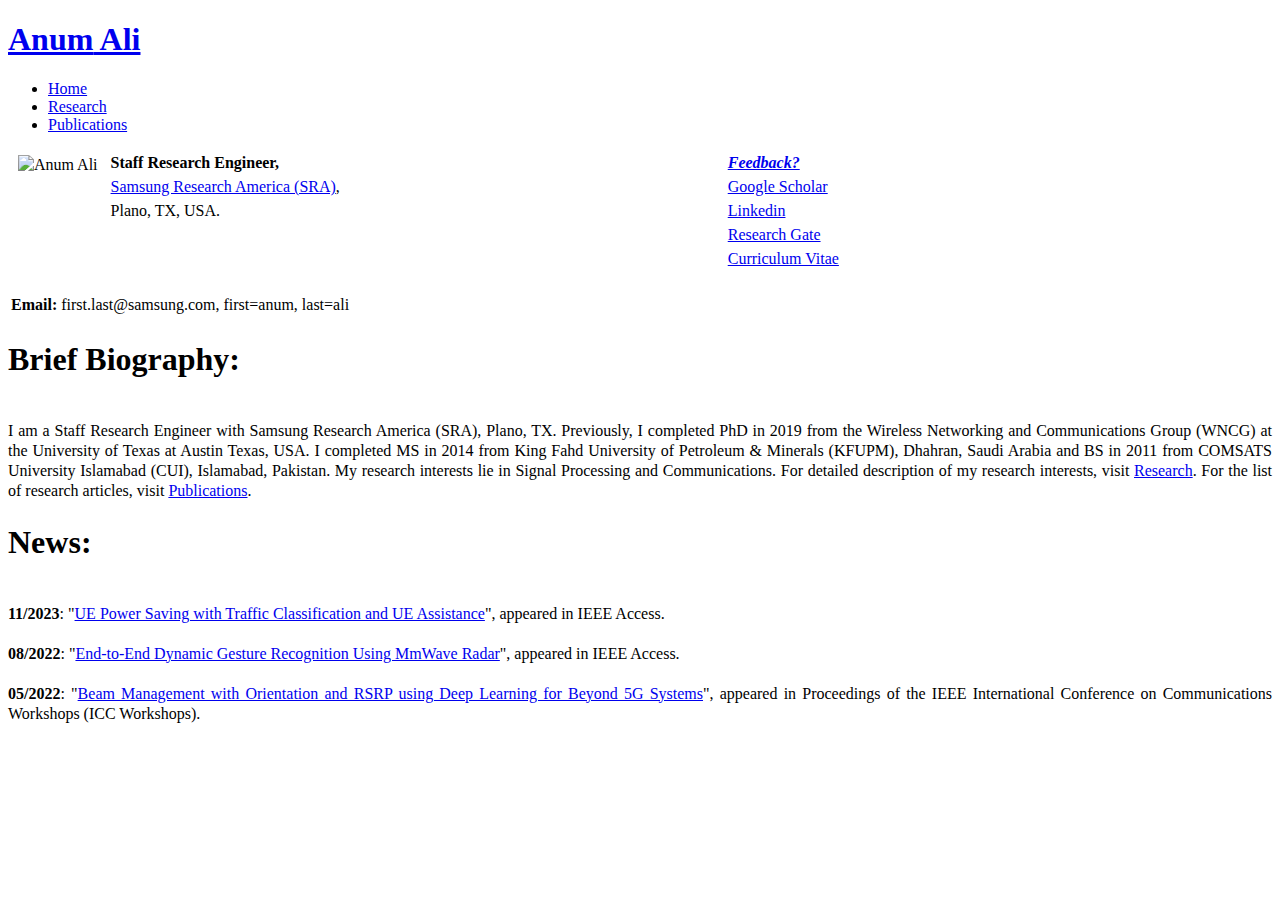
==== index.html @ 56176841 "Main files" ====
<!DOCTYPE html PUBLIC "-//W3C//DTD XHTML 1.0 Strict//EN" "
http://www.w3.org/TR/xhtml1/DTD/xhtml1-strict.dtd">
<html xmlns="http://www.w3.org/1999/xhtml">

<head>
	<meta http-equiv="Content-Type" content="text/html; charset=utf-8" />
	<title>Anum Ali | Home</title>
	<meta name="keywords" content="Anum Ali, Compressed Sensing, OFDM, millimeter wave" />
	<meta name="description" content="Anum's Homepage." />
	<meta name="robots" content="all,follow" />
	<link href="
http://fonts.googleapis.com/css?family=Open+Sans:400,300,600|Archivo+Narrow:400,700" rel=
"stylesheet" type="text/css" />
	<link href="css/default.css" rel="stylesheet" type="text/css" media="all" />
	
<script>
  (function(i,s,o,g,r,a,m){i['GoogleAnalyticsObject']=r;i[r]=i[r]||function(){
  (i[r].q=i[r].q||[]).push(arguments)},i[r].l=1*new Date();a=s.createElement(o),
  m=s.getElementsByTagName(o)[0];a.async=1;a.src=g;m.parentNode.insertBefore(a,m)
  })(window,document,'script','//www.google-analytics.com/analytics.js','ga');

  ga('create', 'UA-38587812-2', 'anumali.com');
  ga('send', 'pageview');

</script>

<style>
    .black_overlay{
        display: none;
        position: absolute;
        top: 0%;
        left: 0%;
        width: 100%;
        height: 100%;
        background-color: black;
        z-index:1001;
        -moz-opacity: 0.8;
        opacity:.80;
        filter: alpha(opacity=80);
    }
    .white_content {
        display: none;
        position: absolute;
        top: 25%;
        left: 25%;
        width: 50%;
        height: 50%;
        padding: 16px;
        border: 16px solid orange;
        background-color: white;
        z-index:1002;
        overflow: auto;
    }
</style>

</head>

<body>

<div id="header" class="container">
	<div id="logo">
		<h1><a href="index.html">Anum<span> Ali</span></a></h1>
	</div>
	<div id="menu">
		<ul>
			<li class="active"><a href="http://www.anumali.com" accesskey="1" title="Anum Ali | Home">Home</a></li>
			<li><a href="research.html" accesskey="3" title="Anum Ali | Research">Research</a></li>
			<li><a href="publications.html" accesskey="4" title="Anum Ali | Publications">Publications</a></li>
		</ul>
	</div>
</div>


<div id="wrapper">
<div id="wrapper-bgbtm">
<!-- <div style="text-align:center;color:darkred;border:1px dashed darkred;"><span style="font-size:12pt;line-height:1.25">I am in the job market looking for positions in industry. </span></div>
<br>
<br> -->
<div id="featured" class="container" style="text-align:justify"><span style="font-size:12pt;line-height:1.25">
<div style="display:inline;margin:5px 10px;float:left"><img src="img/Anum_Ali.jpg" alt="Anum Ali" height="150"></div>
<table width="70%">
<tbody>
<tr><td width="70%"><b>Staff Research Engineer,</b></td><td width="30%";><a href="https://forms.gle/95qSbXTH6cDp9AV97"><b><i>Feedback?</i></b></a></td></tr>
<tr><td width="70%"><a href="https://www.sra.samsung.com/">Samsung Research America (SRA)</a>,</td><td width="30%"><a href="https://scholar.google.com/citations?user=_bz28LIAAAAJ&hl=en&oi=ao"> Google Scholar</a></td></tr>
<tr><td width="70%">Plano, TX, USA.</td><td width="30%"><a href="http://pk.linkedin.com/pub/anum-ali/2a/7ab/6a2">Linkedin</a></td></tr>
<tr><td width="70%"></td><td width="30%"><a href="https://www.researchgate.net/profile/Anum_Ali4">Research Gate</a></td></tr>
<tr><td width="70%"></td><td width="30%"><a href="files/Anum_Ali_CV.pdf">Curriculum Vitae</a></td></tr>
</tbody>
</table>
<br>
<table>
<tbody>
<tr><td width="100%"><b>Email: </b> first.last@samsung.com, first=anum, last=ali</td></tr>
</tbody>
</table>
</span></div>


	<div id="featured" class="container" style="text-align:justify"><span style="font-size:12pt;line-height:1.25">
	<h1>Brief Biography:</h1>
	<br>
	<div style="text-align:justify"><span style="font-size:12pt;line-height:1.25">I am a Staff Research Engineer with Samsung Research America (SRA), Plano, TX. Previously, I completed PhD in 2019 from the Wireless Networking 
and Communications Group (WNCG) at the University of Texas at Austin Texas, USA. I completed MS in 2014 from King Fahd University of Petroleum & Minerals (KFUPM), Dhahran, Saudi Arabia and BS in 2011 from COMSATS 
University Islamabad (CUI), Islamabad, Pakistan. My research interests lie in Signal Processing and Communications. For detailed description of my research interests, visit <a href="research.html">Research</a>. For the 
list of research articles, visit <a href="publications.html">Publications</a>.</span></div>
	</span>
	</div>

	<div id="featured" class="container" style="text-align:justify"><span style="font-size:12pt;line-height:1.25">
	<h1>News:</h1>		
						
				
				
				<!-------------------------------------------------------------------------------------------------------------------------------------------------->
				
				<br><li><b>11/2023</b>: "<a href="https://ieeexplore.ieee.org/document/10336804">UE Power Saving with Traffic Classification and UE Assistance</a>", appeared in IEEE Access.
				</li>
				<!-------------------------------------------------------------------------------------------------------------------------------------------------->
				
				<br><li><b>08/2022</b>: "<a href="https://ieeexplore.ieee.org/document/9858146/">End-to-End Dynamic Gesture Recognition Using MmWave Radar</a>", appeared in IEEE Access.
				</li>				
				<!-------------------------------------------------------------------------------------------------------------------------------------------------->
				
				<br><li><b>05/2022</b>: "<a href="https://ieeexplore.ieee.org/document/9814507">Beam Management with Orientation and RSRP using Deep Learning for Beyond 5G Systems</a>",  appeared in Proceedings of the IEEE International Conference on Communications Workshops (ICC Workshops).
				</li>
				<!-------------------------------------------------------------------------------------------------------------------------------------------------->


						

	</span>
	</div>
	
	</div>
	</div>
	
<div id="footer">
</div>

</body>
</html>
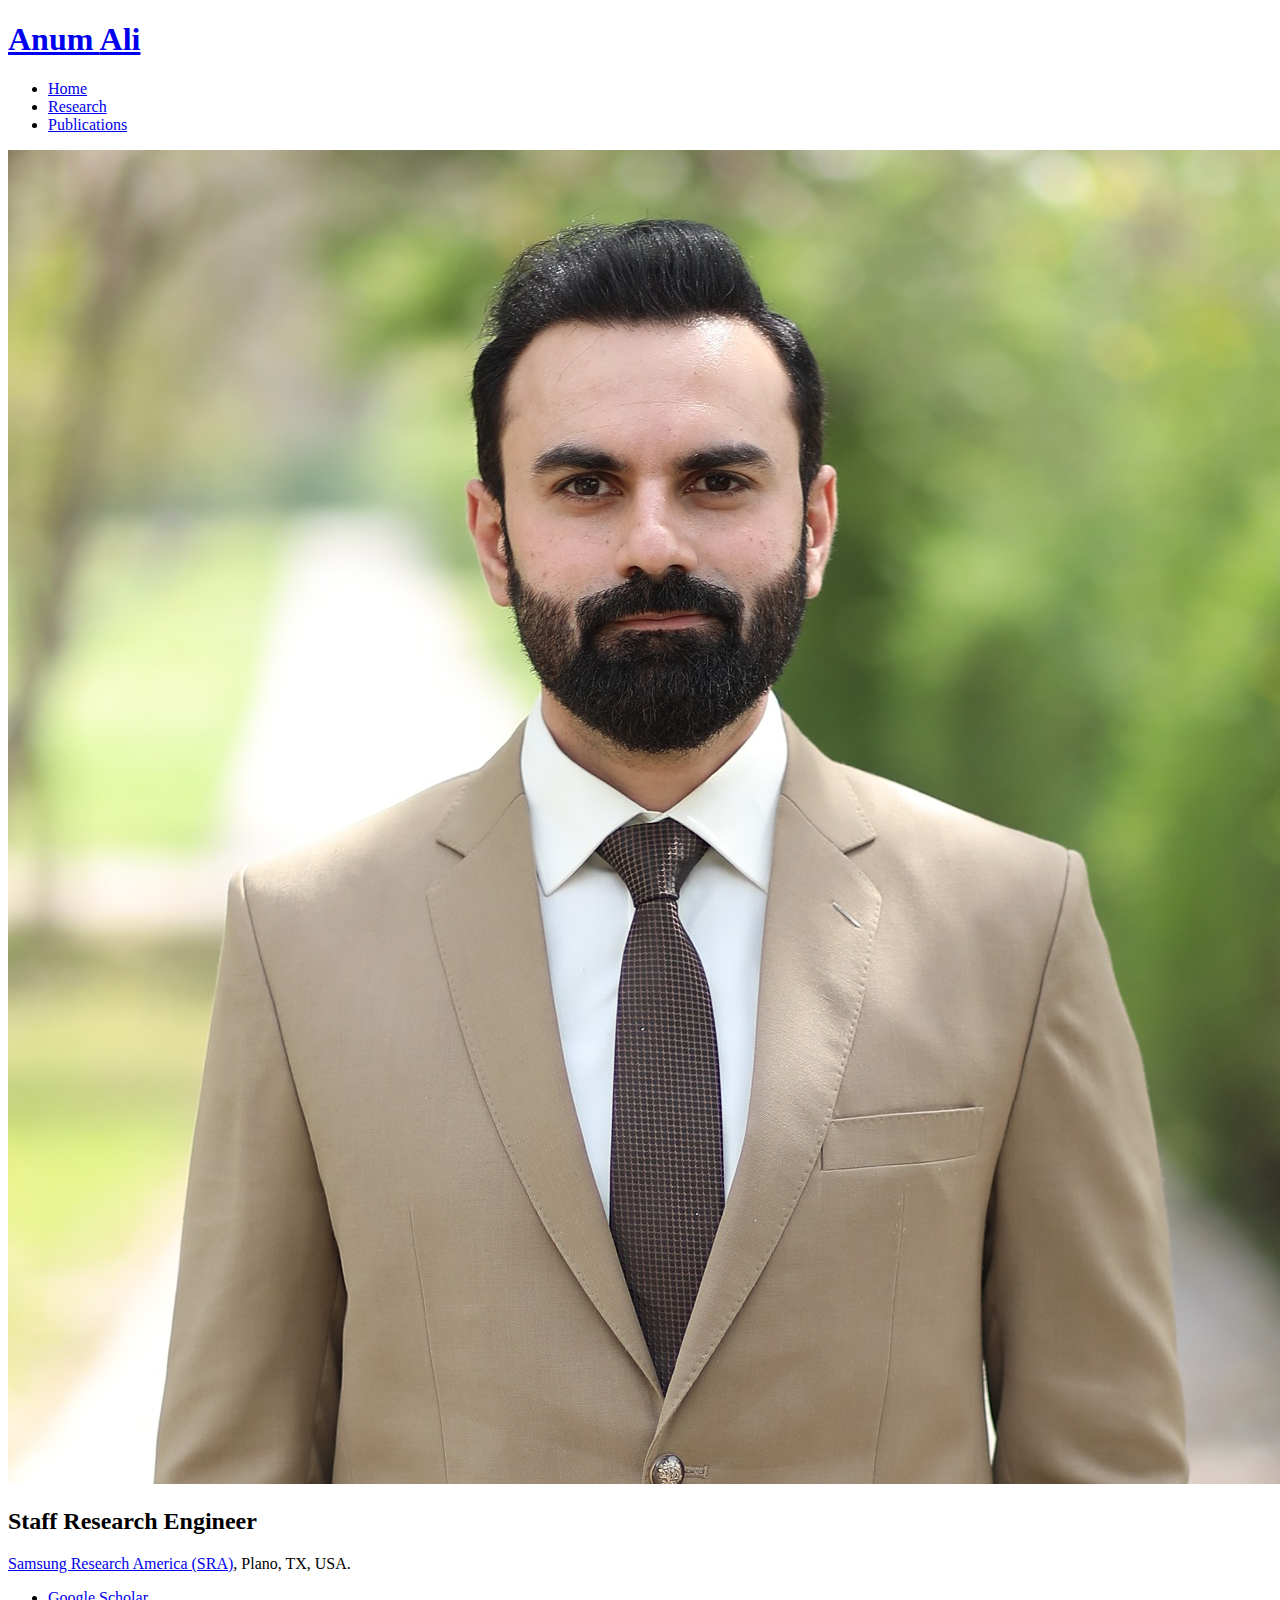
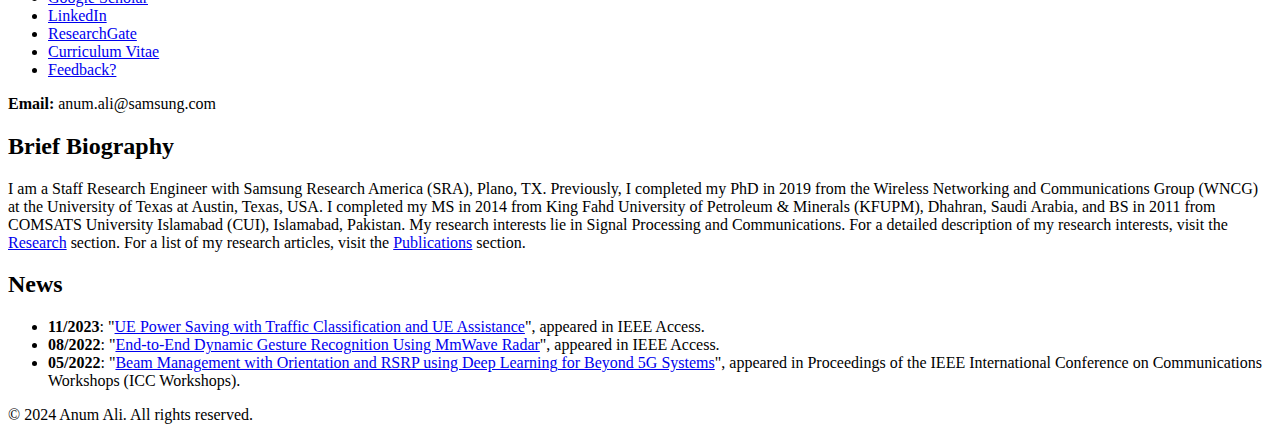
==== commit 32f50a69: "New_website_files" ====
--- a/index.html
+++ b/index.html
@@ -1,141 +1,91 @@
-<!DOCTYPE html PUBLIC "-//W3C//DTD XHTML 1.0 Strict//EN" "
-http://www.w3.org/TR/xhtml1/DTD/xhtml1-strict.dtd">
-<html xmlns="http://www.w3.org/1999/xhtml">
+<!DOCTYPE html>
+<html lang="en">
 
 <head>
-	<meta http-equiv="Content-Type" content="text/html; charset=utf-8" />
-	<title>Anum Ali | Home</title>
-	<meta name="keywords" content="Anum Ali, Compressed Sensing, OFDM, millimeter wave" />
-	<meta name="description" content="Anum's Homepage." />
-	<meta name="robots" content="all,follow" />
-	<link href="
-http://fonts.googleapis.com/css?family=Open+Sans:400,300,600|Archivo+Narrow:400,700" rel=
-"stylesheet" type="text/css" />
-	<link href="css/default.css" rel="stylesheet" type="text/css" media="all" />
-	
-<script>
-  (function(i,s,o,g,r,a,m){i['GoogleAnalyticsObject']=r;i[r]=i[r]||function(){
-  (i[r].q=i[r].q||[]).push(arguments)},i[r].l=1*new Date();a=s.createElement(o),
-  m=s.getElementsByTagName(o)[0];a.async=1;a.src=g;m.parentNode.insertBefore(a,m)
-  })(window,document,'script','//www.google-analytics.com/analytics.js','ga');
+    <meta charset="UTF-8">
+    <meta name="viewport" content="width=device-width, initial-scale=1.0">
+    <title>Anum Ali | Home</title>
+    <meta name="keywords" content="Anum Ali, Compressed Sensing, OFDM, millimeter wave">
+    <meta name="description" content="Anum's Homepage.">
+    <meta name="robots" content="all,follow">
 
-  ga('create', 'UA-38587812-2', 'anumali.com');
-  ga('send', 'pageview');
+    <!-- Google Fonts -->
+    <link href="https://fonts.googleapis.com/css2?family=Roboto:wght@300;400;700&family=Montserrat:wght@600&display=swap" rel="stylesheet">
 
-</script>
+    <!-- External CSS -->
+    <link href="css/styles.css" rel="stylesheet">
 
-<style>
-    .black_overlay{
-        display: none;
-        position: absolute;
-        top: 0%;
-        left: 0%;
-        width: 100%;
-        height: 100%;
-        background-color: black;
-        z-index:1001;
-        -moz-opacity: 0.8;
-        opacity:.80;
-        filter: alpha(opacity=80);
-    }
-    .white_content {
-        display: none;
-        position: absolute;
-        top: 25%;
-        left: 25%;
-        width: 50%;
-        height: 50%;
-        padding: 16px;
-        border: 16px solid orange;
-        background-color: white;
-        z-index:1002;
-        overflow: auto;
-    }
-</style>
-
+    <!-- Google Analytics -->
+    <script async src="https://www.googletagmanager.com/gtag/js?id=UA-38587812-2"></script>
+    <script>
+      window.dataLayer = window.dataLayer || [];
+      function gtag(){dataLayer.push(arguments);}
+      gtag('js', new Date());
+    
+      gtag('config', 'UA-38587812-2', { 'anonymize_ip': true });
+    </script>
 </head>
 
 <body>
+    <!-- Header -->
+    <header>
+        <div class="container">
+            <h1><a href="index.html">Anum <span>Ali</span></a></h1>
+            <nav>
+                <ul>
+                    <li><a href="index.html" class="active">Home</a></li>
+                    <li><a href="research.html">Research</a></li>
+                    <li><a href="publications.html">Publications</a></li>
+                </ul>
+            </nav>
+        </div>
+    </header>
 
-<div id="header" class="container">
-	<div id="logo">
-		<h1><a href="index.html">Anum<span> Ali</span></a></h1>
-	</div>
-	<div id="menu">
-		<ul>
-			<li class="active"><a href="http://www.anumali.com" accesskey="1" title="Anum Ali | Home">Home</a></li>
-			<li><a href="research.html" accesskey="3" title="Anum Ali | Research">Research</a></li>
-			<li><a href="publications.html" accesskey="4" title="Anum Ali | Publications">Publications</a></li>
-		</ul>
-	</div>
-</div>
+    <!-- Main Content -->
+    <main>
+        <div class="container">
+            <section class="profile">
+				<div class="profile-pic">
+					<img src="img/Anum_Ali.jpg" alt="Anum Ali">
+				</div>
+                <div class="profile-info">
+                    <h2>Staff Research Engineer</h2>
+                    <p><a href="https://www.sra.samsung.com/">Samsung Research America (SRA)</a>, Plano, TX, USA.</p>
+                    <ul class="social-links">
+                        <li><a href="https://scholar.google.com/citations?user=_bz28LIAAAAJ&hl=en" target="_blank">Google Scholar</a></li>
+                        <li><a href="http://pk.linkedin.com/pub/anum-ali/2a/7ab/6a2" target="_blank">LinkedIn</a></li>
+                        <li><a href="https://www.researchgate.net/profile/Anum_Ali4" target="_blank">ResearchGate</a></li>
+                        <li><a href="files/Anum_Ali_CV.pdf" target="_blank">Curriculum Vitae</a></li>
+                        <li><a href="https://forms.gle/95qSbXTH6cDp9AV97" target="_blank">Feedback?</a></li>
+                    </ul>
+                    <p><strong>Email:</strong> anum.ali@samsung.com</p>
+                </div>
+            </section>
 
+            <section class="biography">
+                <h2>Brief Biography</h2>
+                <p>
+                    I am a Staff Research Engineer with Samsung Research America (SRA), Plano, TX. Previously, I completed my PhD in 2019 from the Wireless Networking and Communications Group (WNCG) at the University of Texas at Austin, Texas, USA. I completed my MS in 2014 from King Fahd University of Petroleum & Minerals (KFUPM), Dhahran, Saudi Arabia, and BS in 2011 from COMSATS University Islamabad (CUI), Islamabad, Pakistan. My research interests lie in Signal Processing and Communications. For a detailed description of my research interests, visit the <a href="research.html">Research</a> section. For a list of my research articles, visit the <a href="publications.html">Publications</a> section.
+                </p>
+            </section>
 
-<div id="wrapper">
-<div id="wrapper-bgbtm">
-<!-- <div style="text-align:center;color:darkred;border:1px dashed darkred;"><span style="font-size:12pt;line-height:1.25">I am in the job market looking for positions in industry. </span></div>
-<br>
-<br> -->
-<div id="featured" class="container" style="text-align:justify"><span style="font-size:12pt;line-height:1.25">
-<div style="display:inline;margin:5px 10px;float:left"><img src="img/Anum_Ali.jpg" alt="Anum Ali" height="150"></div>
-<table width="70%">
-<tbody>
-<tr><td width="70%"><b>Staff Research Engineer,</b></td><td width="30%";><a href="https://forms.gle/95qSbXTH6cDp9AV97"><b><i>Feedback?</i></b></a></td></tr>
-<tr><td width="70%"><a href="https://www.sra.samsung.com/">Samsung Research America (SRA)</a>,</td><td width="30%"><a href="https://scholar.google.com/citations?user=_bz28LIAAAAJ&hl=en&oi=ao"> Google Scholar</a></td></tr>
-<tr><td width="70%">Plano, TX, USA.</td><td width="30%"><a href="http://pk.linkedin.com/pub/anum-ali/2a/7ab/6a2">Linkedin</a></td></tr>
-<tr><td width="70%"></td><td width="30%"><a href="https://www.researchgate.net/profile/Anum_Ali4">Research Gate</a></td></tr>
-<tr><td width="70%"></td><td width="30%"><a href="files/Anum_Ali_CV.pdf">Curriculum Vitae</a></td></tr>
-</tbody>
-</table>
-<br>
-<table>
-<tbody>
-<tr><td width="100%"><b>Email: </b> first.last@samsung.com, first=anum, last=ali</td></tr>
-</tbody>
-</table>
-</span></div>
+            <section class="news">
+                <h2>News</h2>
+                <ul>
+                    <li><strong>11/2023</strong>: "<a href="https://ieeexplore.ieee.org/document/10336804" target="_blank">UE Power Saving with Traffic Classification and UE Assistance</a>", appeared in IEEE Access.</li>
+                    <li><strong>08/2022</strong>: "<a href="https://ieeexplore.ieee.org/document/9858146/" target="_blank">End-to-End Dynamic Gesture Recognition Using MmWave Radar</a>", appeared in IEEE Access.</li>
+                    <li><strong>05/2022</strong>: "<a href="https://ieeexplore.ieee.org/document/9814507" target="_blank">Beam Management with Orientation and RSRP using Deep Learning for Beyond 5G Systems</a>", appeared in Proceedings of the IEEE International Conference on Communications Workshops (ICC Workshops).</li>
+                </ul>
+            </section>
+        </div>
+    </main>
 
+    <!-- Footer -->
+    <footer>
+        <div class="container">
+            <p>&copy; 2024 Anum Ali. All rights reserved.</p>
+        </div>
+    </footer>
+</body>
 
-	<div id="featured" class="container" style="text-align:justify"><span style="font-size:12pt;line-height:1.25">
-	<h1>Brief Biography:</h1>
-	<br>
-	<div style="text-align:justify"><span style="font-size:12pt;line-height:1.25">I am a Staff Research Engineer with Samsung Research America (SRA), Plano, TX. Previously, I completed PhD in 2019 from the Wireless Networking 
-and Communications Group (WNCG) at the University of Texas at Austin Texas, USA. I completed MS in 2014 from King Fahd University of Petroleum & Minerals (KFUPM), Dhahran, Saudi Arabia and BS in 2011 from COMSATS 
-University Islamabad (CUI), Islamabad, Pakistan. My research interests lie in Signal Processing and Communications. For detailed description of my research interests, visit <a href="research.html">Research</a>. For the 
-list of research articles, visit <a href="publications.html">Publications</a>.</span></div>
-	</span>
-	</div>
-
-	<div id="featured" class="container" style="text-align:justify"><span style="font-size:12pt;line-height:1.25">
-	<h1>News:</h1>		
-						
-				
-				
-				<!-------------------------------------------------------------------------------------------------------------------------------------------------->
-				
-				<br><li><b>11/2023</b>: "<a href="https://ieeexplore.ieee.org/document/10336804">UE Power Saving with Traffic Classification and UE Assistance</a>", appeared in IEEE Access.
-				</li>
-				<!-------------------------------------------------------------------------------------------------------------------------------------------------->
-				
-				<br><li><b>08/2022</b>: "<a href="https://ieeexplore.ieee.org/document/9858146/">End-to-End Dynamic Gesture Recognition Using MmWave Radar</a>", appeared in IEEE Access.
-				</li>				
-				<!-------------------------------------------------------------------------------------------------------------------------------------------------->
-				
-				<br><li><b>05/2022</b>: "<a href="https://ieeexplore.ieee.org/document/9814507">Beam Management with Orientation and RSRP using Deep Learning for Beyond 5G Systems</a>",  appeared in Proceedings of the IEEE International Conference on Communications Workshops (ICC Workshops).
-				</li>
-				<!-------------------------------------------------------------------------------------------------------------------------------------------------->
-
-
-						
-
-	</span>
-	</div>
-	
-	</div>
-	</div>
-	
-<div id="footer">
-</div>
-
-</body>
 </html>
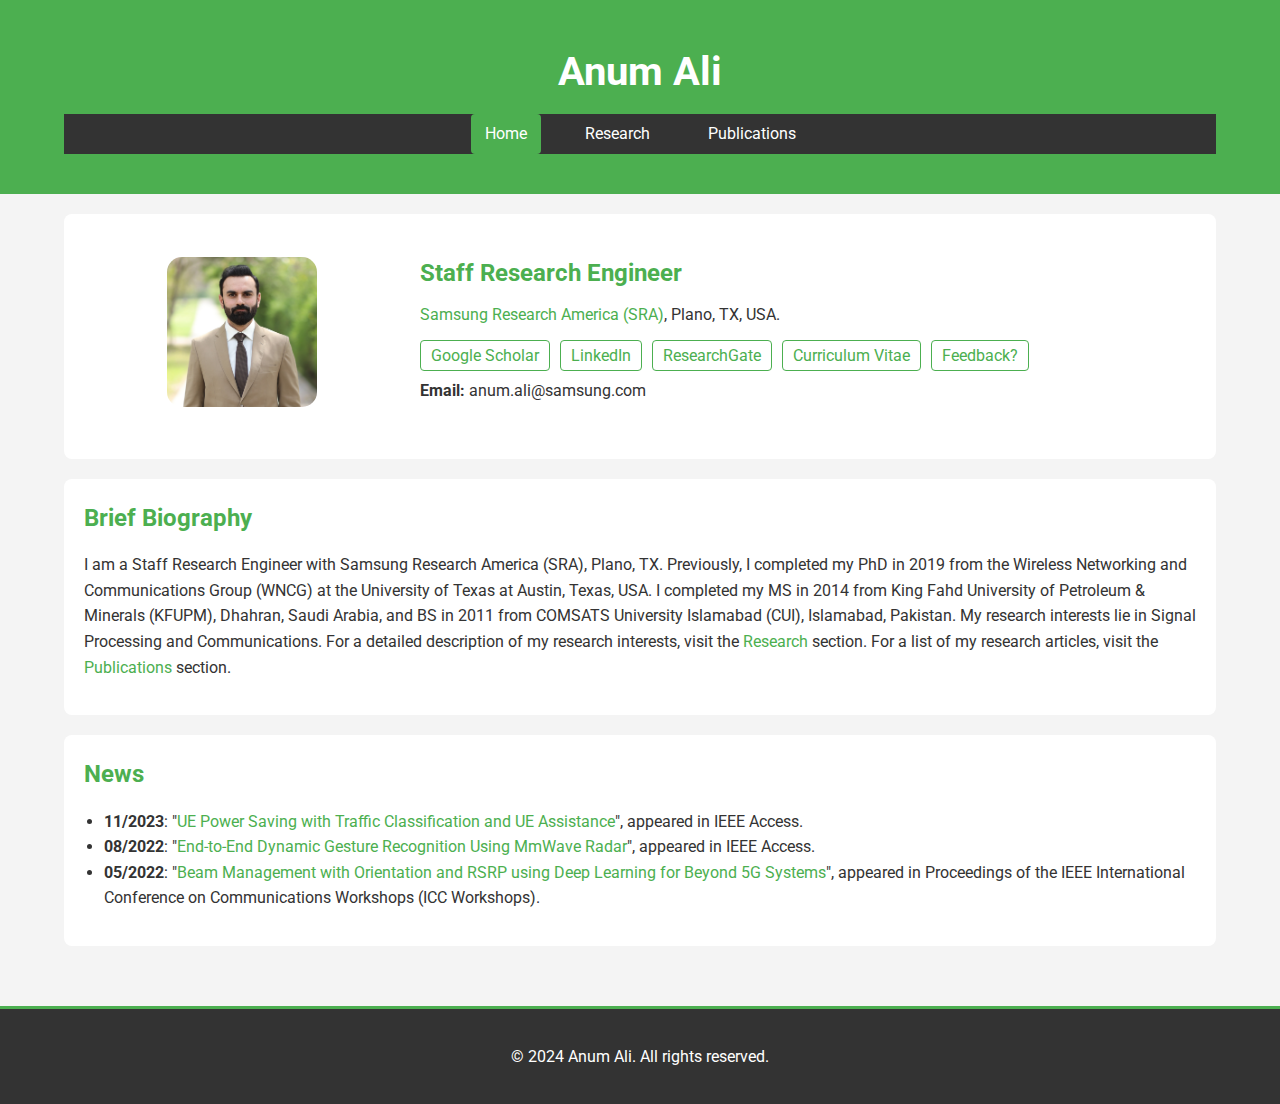
==== commit 07565483: "Add files via upload" ====
--- a/index.html
+++ b/index.html
@@ -55,7 +55,7 @@
                         <li><a href="https://scholar.google.com/citations?user=_bz28LIAAAAJ&hl=en" target="_blank">Google Scholar</a></li>
                         <li><a href="http://pk.linkedin.com/pub/anum-ali/2a/7ab/6a2" target="_blank">LinkedIn</a></li>
                         <li><a href="https://www.researchgate.net/profile/Anum_Ali4" target="_blank">ResearchGate</a></li>
-                        <li><a href="files/Anum_Ali_CV.pdf" target="_blank">Curriculum Vitae</a></li>
+                        <li><a href="https://drive.google.com/file/d/16sbG0yotFCu4fZBS9r5lJqxv1KmPIyjm/view" target="_blank">Curriculum Vitae</a></li>
                         <li><a href="https://forms.gle/95qSbXTH6cDp9AV97" target="_blank">Feedback?</a></li>
                     </ul>
                     <p><strong>Email:</strong> anum.ali@samsung.com</p>
--- a/css/styles.css
+++ b/css/styles.css
@@ -0,0 +1,198 @@
+/* Reset Browser Defaults */
+* {
+    margin: 0;
+    padding: 0;
+    box-sizing: border-box;
+}
+
+/* Typography */
+body {
+    font-family: 'Roboto', sans-serif;
+    line-height: 1.6;
+    background-color: #f4f4f4;
+    color: #333;
+}
+
+/* Container */
+.container {
+    width: 90%;
+    max-width: 1200px;
+    margin: auto;
+    overflow: hidden;
+    padding: 20px 0;
+}
+
+/* Header */
+header {
+    background: #4CAF50;
+    color: #fff;
+    padding: 20px 0;
+}
+
+header h1 {
+    text-align: center;
+    font-size: 2.5rem;
+    margin-bottom: 10px;
+}
+
+header h1 a {
+    color: #fff;
+    text-decoration: none;
+}
+
+header h1 span {
+    font-weight: 700;
+}
+
+/* Navigation */
+nav {
+    background: #333;
+    color: #fff;
+}
+
+nav ul {
+    display: flex;
+    justify-content: center;
+    list-style: none;
+}
+
+nav ul li {
+    margin: 0 15px;
+}
+
+nav ul li a {
+    color: #fff;
+    text-decoration: none;
+    padding: 7px 14px;
+    display: block;
+    transition: background 0.3s, color 0.3s;
+}
+
+nav ul li a:hover,
+nav ul li a.active {
+    background: #4CAF50;
+    border-radius: 4px;
+}
+
+/* Profile Section */
+.profile {
+    display: flex;
+    flex-wrap: wrap;
+    align-items: center;
+    background: #fff;
+    padding: 20px;
+    border-radius: 8px;
+    margin-bottom: 20px;
+}
+
+.profile-pic {
+    flex: 1 1 150px;
+    text-align: center;
+}
+
+.profile-pic img {
+    width: 150px;
+    height: 150px;
+    border-radius: 10%;
+   object-fit: cover;
+}
+
+.profile-info {
+    flex: 3 1 300px;
+    padding: 20px;
+}
+
+.profile-info h2 {
+    margin-bottom: 10px;
+    color: #4CAF50;
+}
+
+.social-links {
+    list-style: none;
+    display: flex;
+    gap: 10px;
+    margin: 10px 0;
+}
+
+.social-links li a {
+    text-decoration: none;
+    color: #4CAF50;
+    border: 1px solid #4CAF50;
+    padding: 5px 10px;
+    border-radius: 4px;
+    transition: background 0.3s, color 0.3s;
+}
+
+.social-links li a:hover {
+    background: #4CAF50;
+    color: #fff;
+}
+
+/* Sections */
+section {
+    background: #fff;
+    padding: 20px;
+    border-radius: 8px;
+    margin-bottom: 20px;
+}
+
+section h2 {
+    color: #4CAF50;
+    margin-bottom: 15px;
+}
+
+section h3 {
+    color: #333;
+    margin-top: 15px;
+    margin-bottom: 10px;
+}
+
+section p {
+    margin-bottom: 15px;
+}
+
+section ul,
+section ol {
+    margin-left: 20px;
+    margin-bottom: 15px;
+}
+
+section a {
+    color: #4CAF50;
+    text-decoration: none;
+    transition: color 0.3s;
+}
+
+section a:hover {
+    color: #333;
+}
+
+/* Footer */
+footer {
+    background: #333;
+    color: #fff;
+    text-align: center;
+    padding: 15px 0;
+    margin-top: 20px;
+    border-top: 3px solid #4CAF50;
+}
+
+/* Responsive Design */
+@media (max-width: 768px) {
+    .profile {
+        flex-direction: column;
+        text-align: center;
+    }
+
+    .profile-info {
+        padding: 10px 0;
+    }
+
+    nav ul {
+        flex-direction: column;
+    }
+
+    nav ul li {
+        margin: 5px 0;
+    }
+}